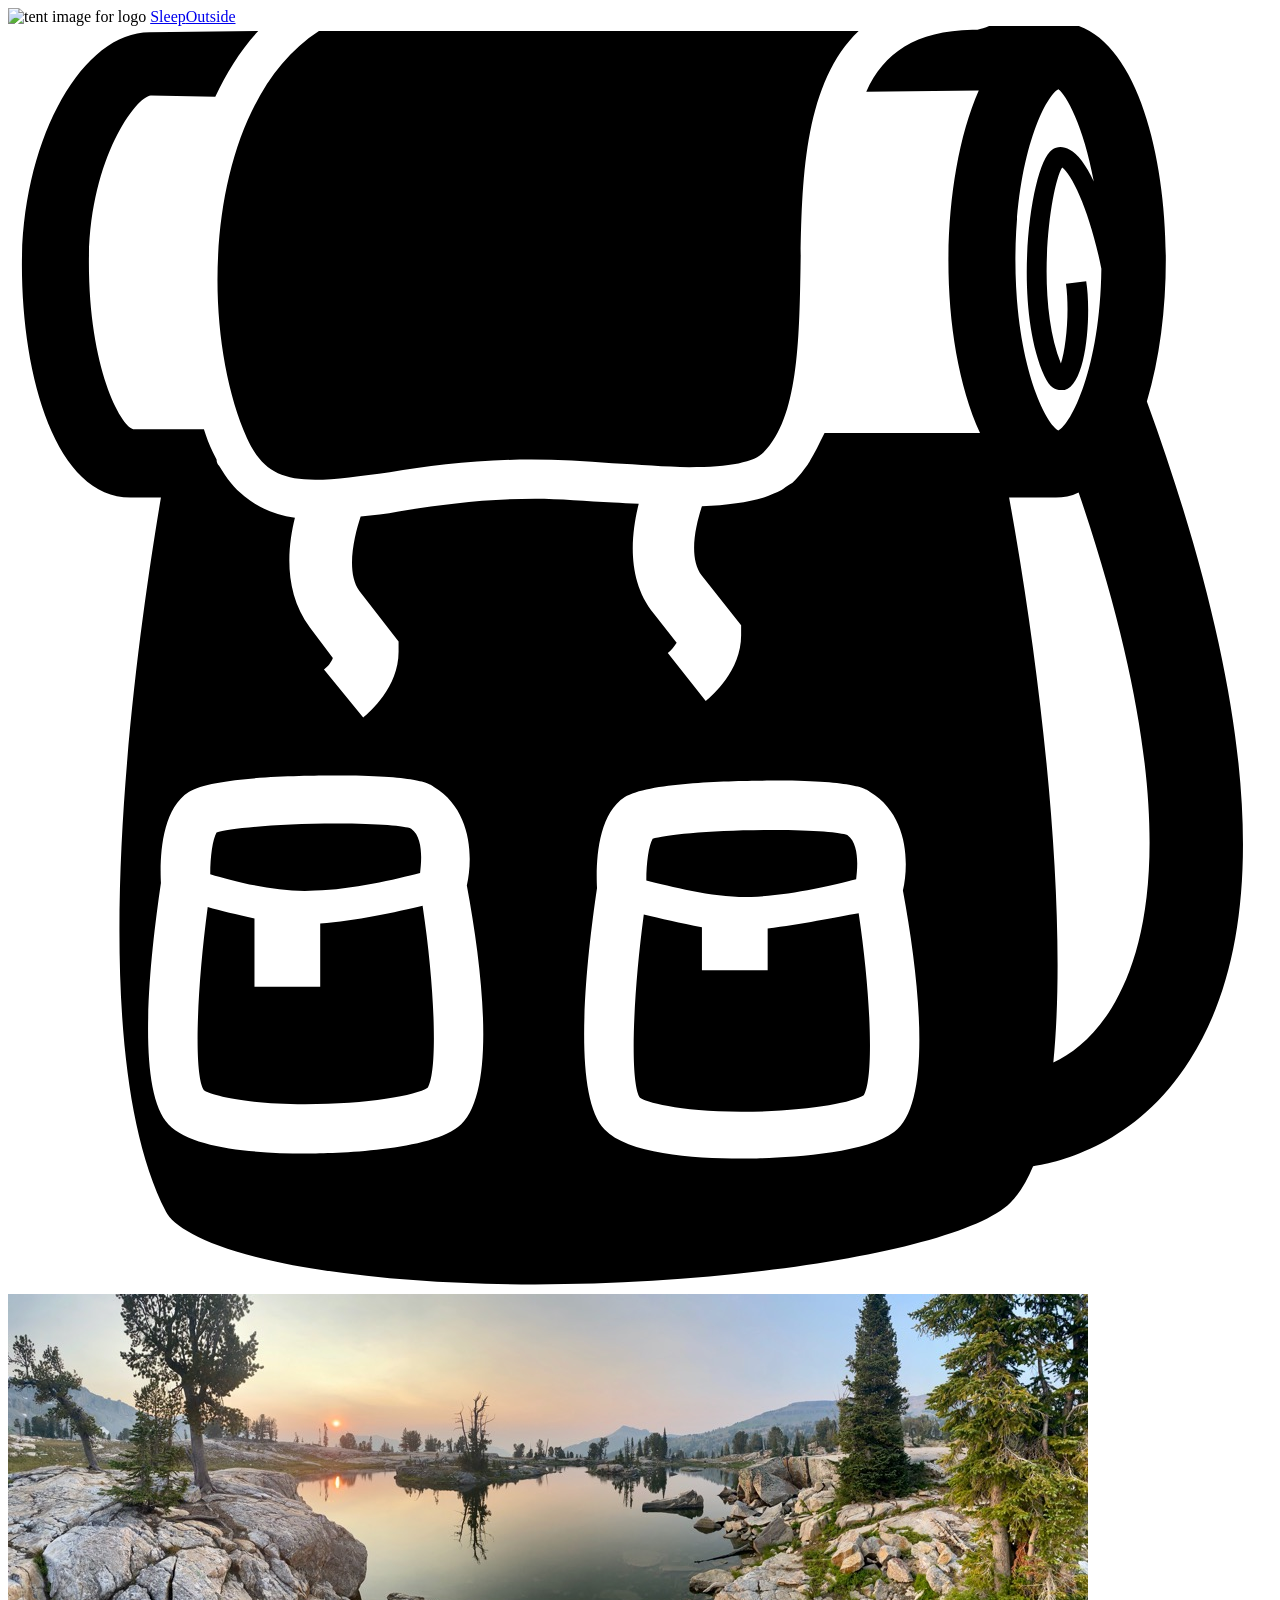
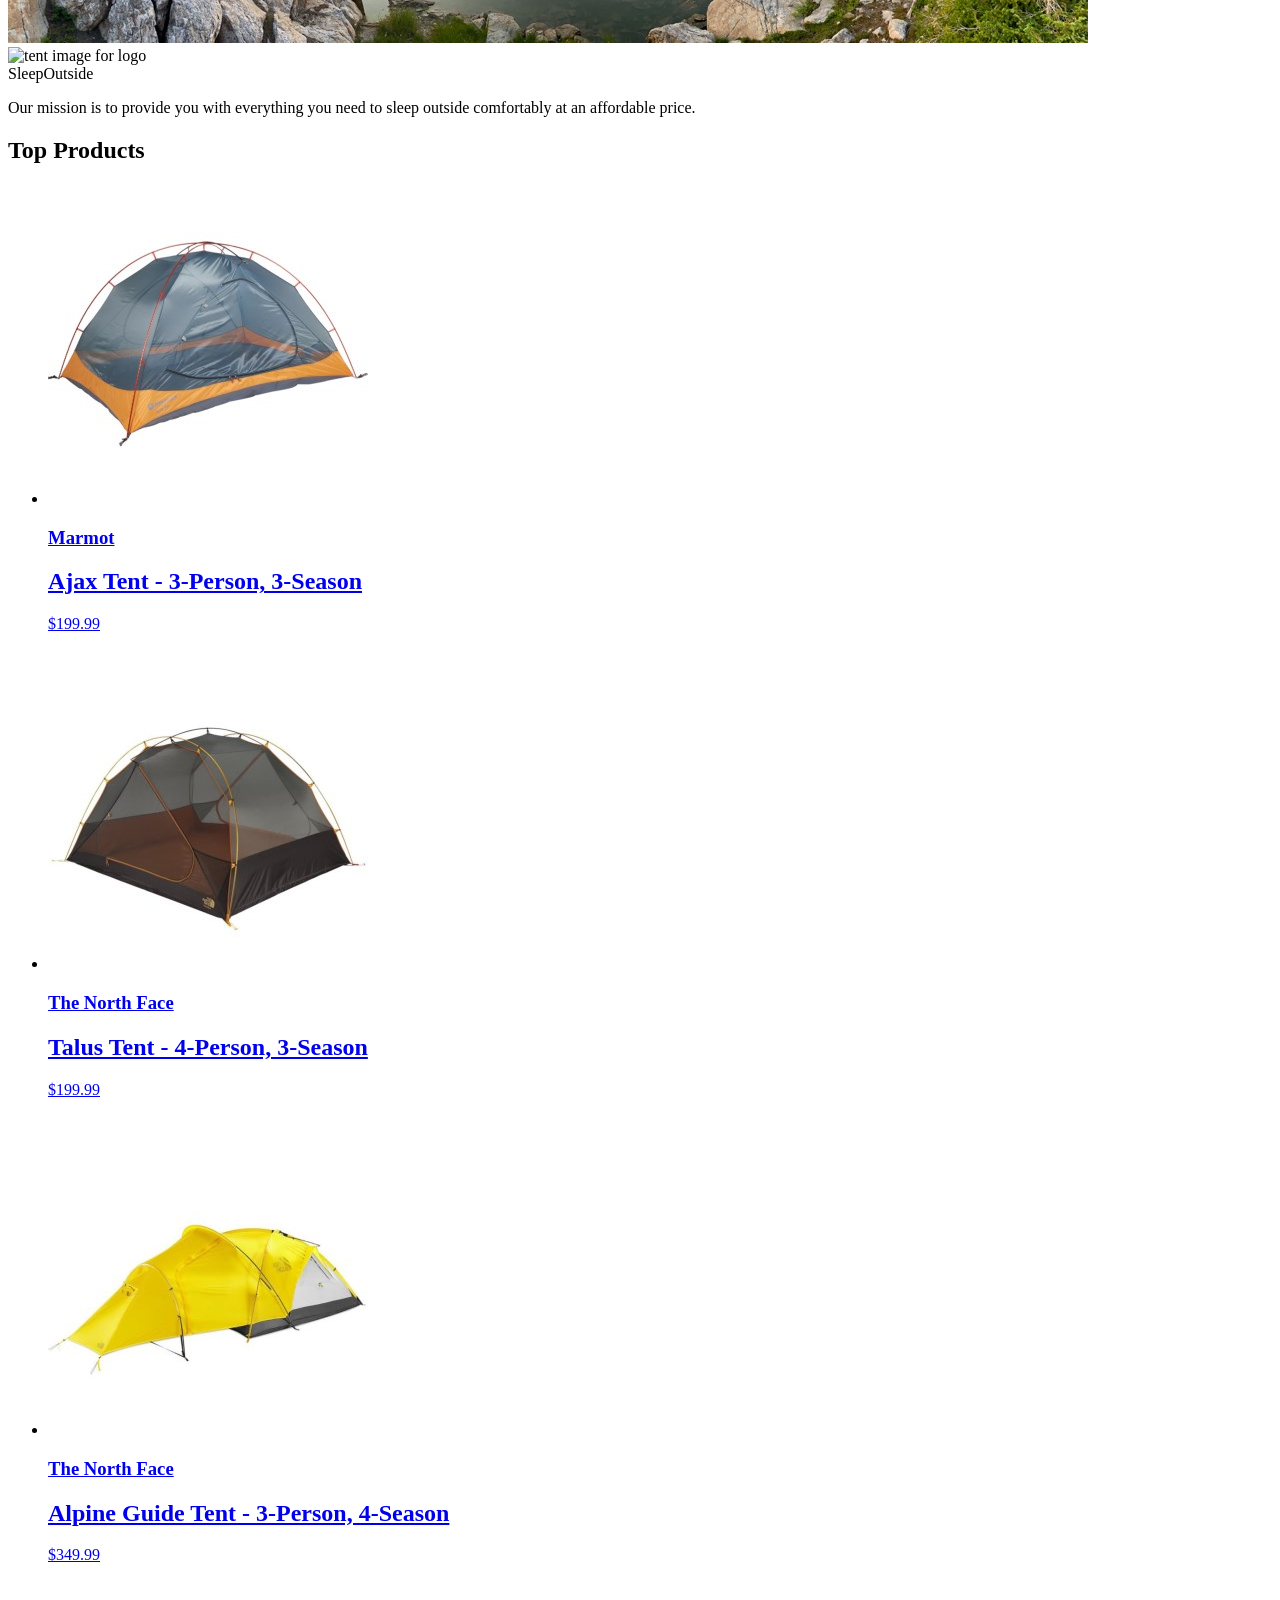
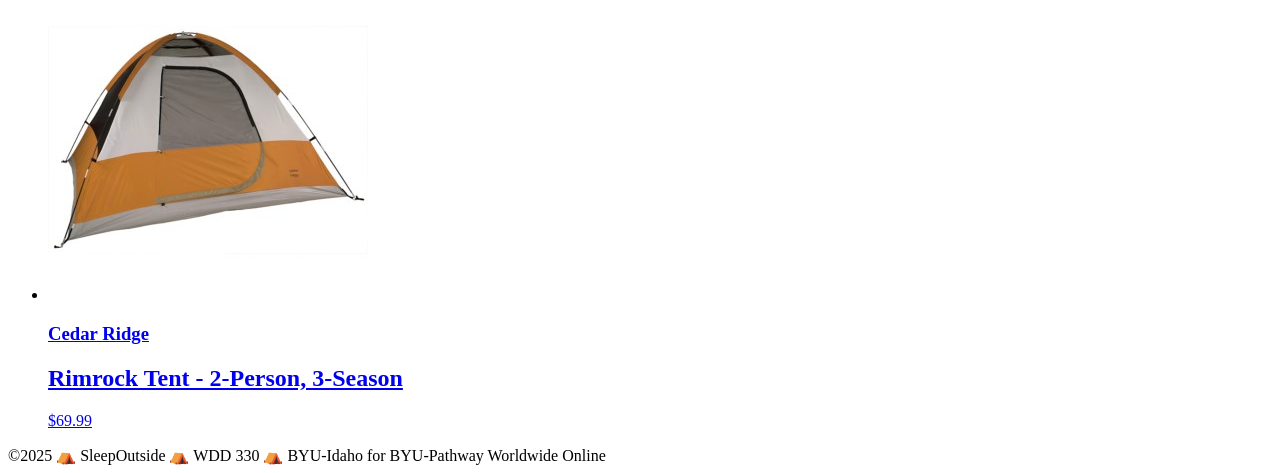
==== src/index.html @ 517fd77a "Initial commit" ====
<!doctype html>
<html lang="en">
  <head>
    <meta charset="UTF-8" />
    <meta name="viewport" content="width=device-width, initial-scale=1.0" />
    <title>Sleep Outside | Home</title>
    <link rel="stylesheet" href="/css/style.css" />
  </head>

  <body>
    <header class="divider">
      <div class="logo">
        <img src="/images/noun_Tent_2517.svg" alt="tent image for logo" />
        <a href="index.html"> Sleep<span class="highlight">Outside</span></a>
      </div>
      <div class="cart">
        <a href="cart/index.html">
          <svg xmlns="http://www.w3.org/2000/svg" viewBox="0 0 100 100">
            <path
              d="M18.9 32.6c1.1 2.4 2.5 3.3 5.4 3.3 1.6 0 3.6-0.3 5.9-0.6 3.2-0.5 6.9-1 11.2-1 2.1 0 4.3 0.1 6.4 0.3 2.1 0.1 4.2 0.3 6.1 0.3 3.2 0 5.2-0.4 5.9-1.2 2.7-2.7 2.8-8.8 2.9-14.6 0.1-6.7 0.2-14.5 4.6-18.7 -0.5 0-1 0-1.6 0 -14.2 0-37.5 0-41.1 0C15.6 6.2 14.9 23.6 18.9 32.6z"
            />
            <path
              d="M90.1 29.7c1-3.3 1.5-7.3 1.5-11.2 0-9-2.7-18.8-8.6-18.8 -0.1 0-0.2 0-0.3 0L77.8-0.1c-0.3 0.2-0.8 0.3-1.1 0.4 0 0 0 0 0 0 -0.2 0-0.3 0-0.4 0 -4.5 0.1-7 1.8-8.4 4.9l8.9-0.1c-1.6 3.6-2.4 8.7-2.4 13.5 0 4.9 0.8 9.9 2.5 13.6l-12.3 0c-0.2 0.4-0.4 0.8-0.6 1.2 -0.2 0.4-0.4 0.7-0.6 1.1 -0.1 0.1-0.1 0.2-0.2 0.3 -0.3 0.4-0.5 0.7-0.9 1.1 0 0 0 0 0 0 0 0-0.1 0.1-0.1 0.1 -0.1 0.1-0.2 0.2-0.4 0.3 -0.2 0.1-0.4 0.3-0.6 0.4 0 0 0 0 0 0 -0.4 0.2-0.9 0.4-1.4 0.6 -1.3 0.4-2.9 0.6-4.9 0.7 -0.5 1.5-1.1 4.1 0 5.5l3.1 3.9 0 0.8c0 2.8-2.3 4.8-2.8 5.2l-3-3.8c0.3-0.2 0.5-0.5 0.7-0.8l-1.8-2.3c-2.2-2.7-1.8-6.3-1.2-8.7 -0.7 0-1.4-0.1-2-0.1 -2.1-0.1-4.3-0.3-6.2-0.3 -4.1 0-7.7 0.5-10.8 1 -1 0.2-2 0.3-3 0.4 -0.5 1.5-1.2 4.4-0.1 5.9l3.1 4 0 0.8c0 2.8-2.3 4.8-2.8 5.2l-3.1-3.8c0.3-0.2 0.6-0.6 0.7-0.9l-1.8-2.4c-2.1-2.8-1.8-6.3-1.2-8.7 -1.6-0.2-2.9-0.8-4-1.7h0c-0.8-0.6-1.4-1.4-2-2.4 -0.1-0.1-0.2-0.3-0.2-0.5 -0.1-0.2-0.2-0.4-0.3-0.6 -0.3-0.6-0.5-1.2-0.7-1.8l-5.6 0c-1-0.3-3.5-4.8-3.5-13.2 0-8.1 3.7-13.1 4.9-13.2L16.4 5.6c0.9-1.9 2-3.7 3.4-5.2L11.2 0.5c-5.4 0-10.1 8.6-10.1 18.4 0 8.9 2.7 18.4 8.6 18.4h2.4c-1.8 10.7-6.6 43 0.4 56.5 0.7 1.4 4.3 3.4 12.2 4.6 20.2 3.1 49.8-0.5 54.6-5.3 0.7-0.7 1.3-1.7 1.8-2.9 2-0.3 8.2-1.7 12.4-8.4C100.1 71.5 98.9 53.9 90.1 29.7zM35.6 87.1c-2.6 2-10.5 2.1-12.1 2.1 0 0 0 0 0 0 -3.9 0-9-0.4-10.8-2.3 -2.6-2.7-1.5-13-0.6-19.1 -0.1-1.9 0-5.8 2.2-7.2 1.9-1.2 8.7-1.3 11.6-1.3 6.4 0 7.4 0.6 7.8 0.9 3 1.8 3.1 5.6 2.6 7.8C37.7 75.5 38.6 84.8 35.6 87.1zM70.1 87.5c-2.6 2-10.5 2.1-12.1 2.1 0 0 0 0 0 0 -3.9 0-9-0.4-10.8-2.3 -2.6-2.7-1.5-13-0.6-19.1 -0.1-1.9 0-5.8 2.2-7.2 1.9-1.2 8.7-1.3 11.6-1.3 6.4 0 7.4 0.6 7.8 0.9 3 1.8 3.1 5.6 2.6 7.8C72.2 76 73.1 85.3 70.1 87.5zM85.9 12.3c-0.6-1.3-1.3-2.2-1.9-2.5 -0.5-0.3-1-0.3-1.4 0 -1.7 1.1-3.2 12.2-0.6 17.9 0.4 0.9 0.9 1.1 1.3 1.1 0.1 0 0.2 0 0.3 0 1.8-0.5 2.1-6.2 1.7-8.6l-1.6 0.2c0.3 2.2 0 5.1-0.4 6.3 -2.1-5.3-0.8-14.1 0.1-15.5 0.8 0.6 2.2 3.5 3.1 8 -0.1 7.9-2.4 12.3-3.4 12.8 -1-0.5-3.4-5.2-3.4-13.5 0-8.3 2.4-13 3.4-13.5C83.7 5.4 85.1 7.9 85.9 12.3zM87.3 77.7c-1.4 2.3-3.1 3.6-4.6 4.3 1.2-12.2-1-31-3.5-44.7h3.3c0.1 0 0.3 0 0.4 0 0.6 0 1.2-0.1 1.8-0.4C92.8 60.7 90.7 72.2 87.3 77.7z"
            />
            <path
              d="M24.7 71v5h-5.2v-5.4c-1.4-0.3-2.7-0.6-3.7-0.9 -0.9 6.8-1.1 13.3-0.3 14.5 0.4 0.3 2.9 1.1 8 1.1h0c5 0 8.8-0.7 9.7-1.3 0.8-1.3 0.6-7.7-0.4-14.4C30.7 70.1 27.5 70.8 24.7 71z"
            />
            <path
              d="M58.8 68.9c2.9-0.1 6.4-0.9 8.3-1.4 0.1-0.8 0.3-2.8-0.7-3.5 -0.5-0.2-2.5-0.4-5.9-0.4 -4.9 0-8.6 0.4-9.5 0.7 -0.3 0.5-0.5 1.9-0.5 3.3C52.5 68.1 56 69 58.8 68.9z"
            />
            <path
              d="M24.3 68.4c2.9-0.1 6.4-0.9 8.3-1.4 0.1-0.8 0.3-2.8-0.7-3.5 -0.5-0.2-2.5-0.4-5.9-0.4 -4.9 0-8.6 0.4-9.5 0.7 -0.3 0.5-0.5 1.9-0.5 3.3C18 67.7 21.5 68.6 24.3 68.4z"
            />
            <path
              d="M60.1 71.4v3.3h-5.2v-3.4c-1.7-0.3-3.3-0.7-4.6-1 -0.9 6.8-1.1 13.3-0.3 14.5 0.4 0.3 2.9 1.1 8 1.1h0c5 0 8.8-0.7 9.7-1.3 0.8-1.3 0.6-7.7-0.4-14.4C65.5 70.5 62.7 71.1 60.1 71.4z"
            />

            <!-- <text x="0" y="115" fill="#000000" font-size="5px" font-weight="bold" font-family="'Helvetica Neue', Helvetica, Arial-Unicode, Arial, Sans-serif">Created by Natalia Woodroffe</text>
            <text x="0" y="120" fill="#000000" font-size="5px" font-weight="bold" font-family="'Helvetica Neue', Helvetica, Arial-Unicode, Arial, Sans-serif">from the Noun Project</text> -->
          </svg>
        </a>
      </div>
    </header>
    <main class="divider">
      <div class="hero">
        <img
          src="/images/banner-sm.jpg"
          srcset="images/banner-sm.jpg 500w, images/banner.jpg"
          alt="image of a high mountain lake"
        />
        <div class="logo logo--square">
          <img src="/images/noun_Tent_2517.svg" alt="tent image for logo" />
          <div>Sleep<span class="highlight">Outside</span></div>
        </div>
        <div class="mission">
          <p>
            Our mission is to provide you with everything you need to sleep
            outside comfortably at an affordable price.
          </p>
        </div>
      </div>

      <section class="products">
        <h2>Top Products</h2>
        <ul class="product-list">
          <li class="product-card">
            <a href="product_pages/marmot-ajax-3.html">
              <img
                src="images/tents/marmot-ajax-tent-3-person-3-season-in-pale-pumpkin-terracotta~p~880rr_01~320.jpg"
                alt="Marmot Ajax tent"
              />
              <h3 class="card__brand">Marmot</h3>
              <h2 class="card__name">Ajax Tent - 3-Person, 3-Season</h2>
              <p class="product-card__price">$199.99</p>
            </a>
          </li>
          <li class="product-card">
            <a href="product_pages/northface-talus-4.html">
              <img
                src="images/tents/the-north-face-talus-tent-4-person-3-season-in-golden-oak-saffron-yellow~p~985rf_01~320.jpg"
                alt="Talus Tent - 4-Person, 3-Season"
              />
              <h3 class="card__brand">The North Face</h3>
              <h2 class="card__name">Talus Tent - 4-Person, 3-Season</h2>
              <p class="product-card__price">$199.99</p>
            </a>
          </li>
          <li class="product-card">
            <a href="product_pages/northface-alpine-3.html">
              <img
                src="images/tents/the-north-face-alpine-guide-tent-3-person-4-season-in-canary-yellow-high-rise-grey~p~985pr_01~320.jpg"
                alt="Alpine Guide Tent - 3-Person, 4-Season"
              />
              <h3 class="card__brand">The North Face</h3>
              <h2 class="card__name">Alpine Guide Tent - 3-Person, 4-Season</h2>
              <p class="product-card__price">$349.99</p>
            </a>
          </li>
          <li class="product-card">
            <a href="product_pages/cedar-ridge-rimrock-2.html">
              <img
                src="images/tents/cedar-ridge-rimrock-tent-2-person-3-season-in-rust-clay~p~344yj_01~320.jpg"
                alt="Rimrock Tent - 2-Person, 3-Season"
              />
              <h3 class="card__brand">Cedar Ridge</h3>
              <h2 class="card__name">Rimrock Tent - 2-Person, 3-Season</h2>
              <p class="product-card__price">$69.99</p>
            </a>
          </li>
        </ul>
      </section>
    </main>
    <footer>
      &copy;2025 ⛺ SleepOutside ⛺ WDD 330 ⛺ BYU-Idaho for BYU-Pathway
      Worldwide Online
    </footer>
  </body>
</html>
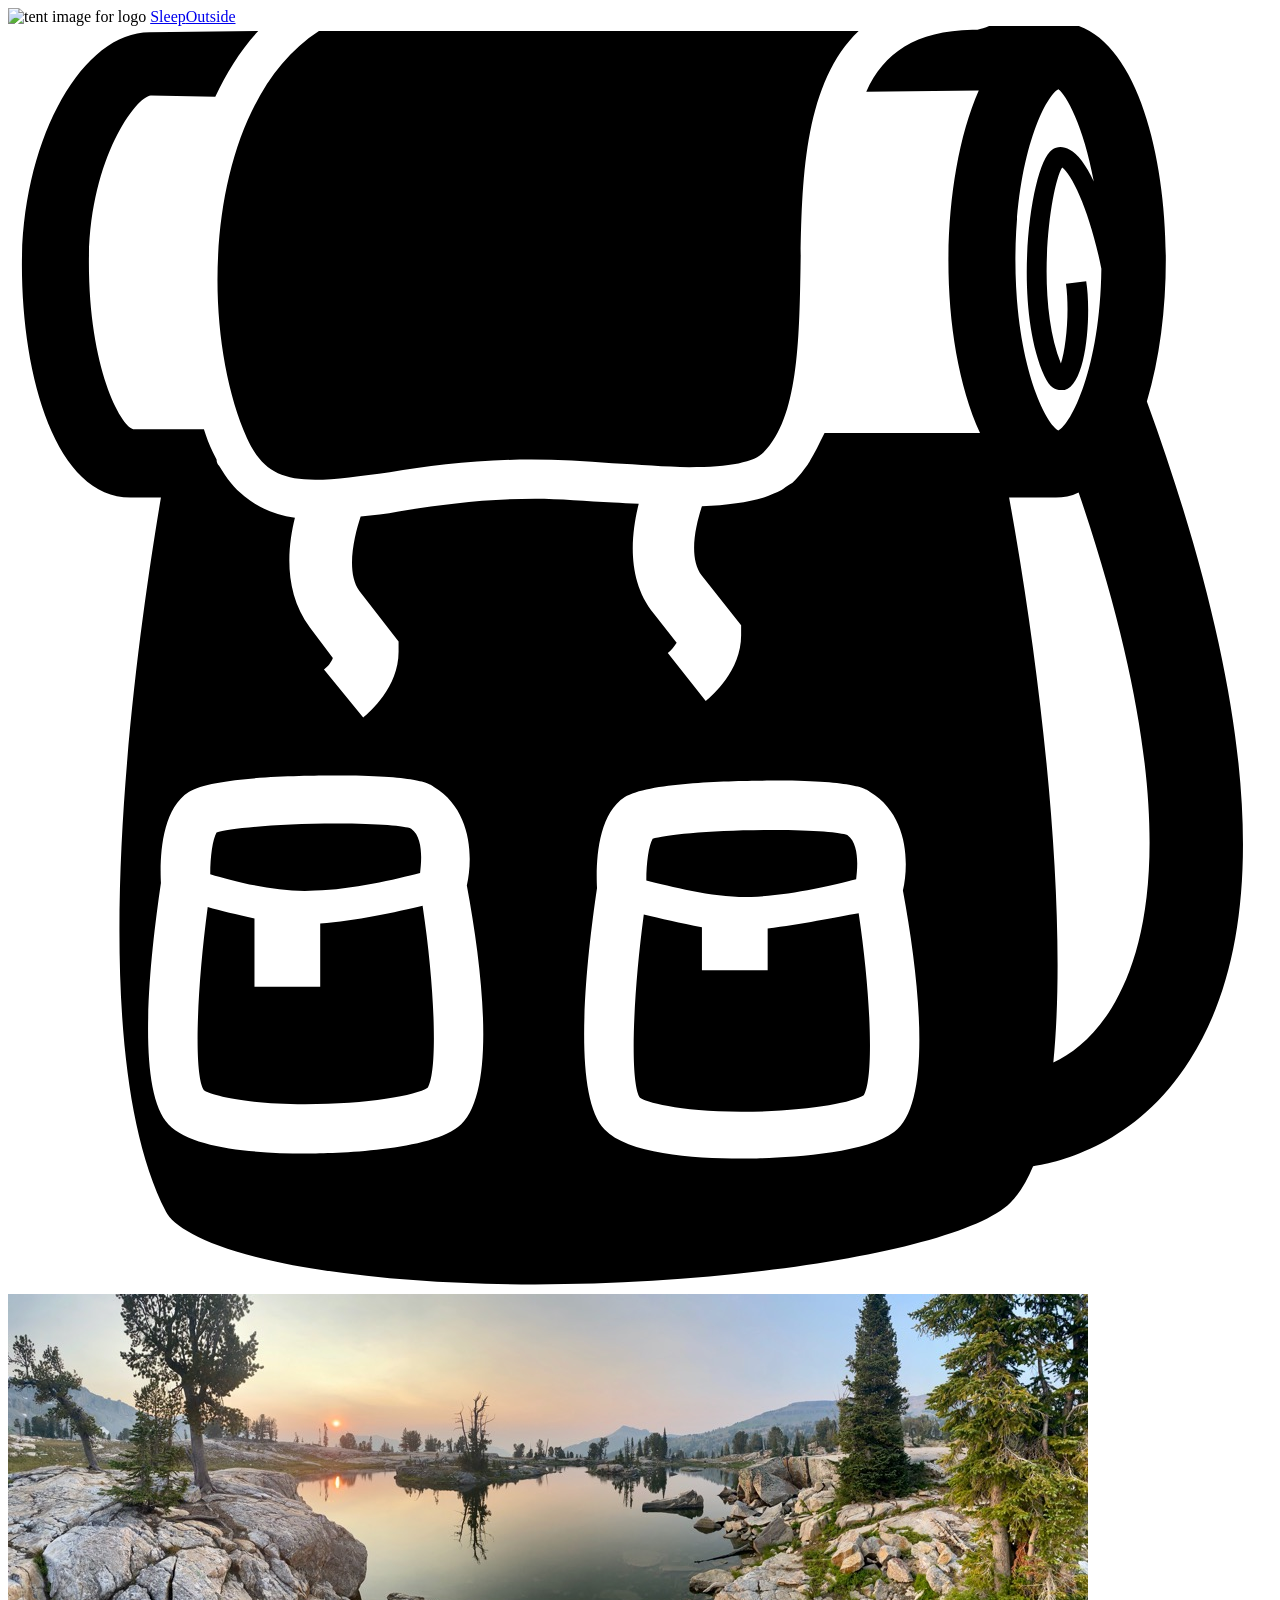
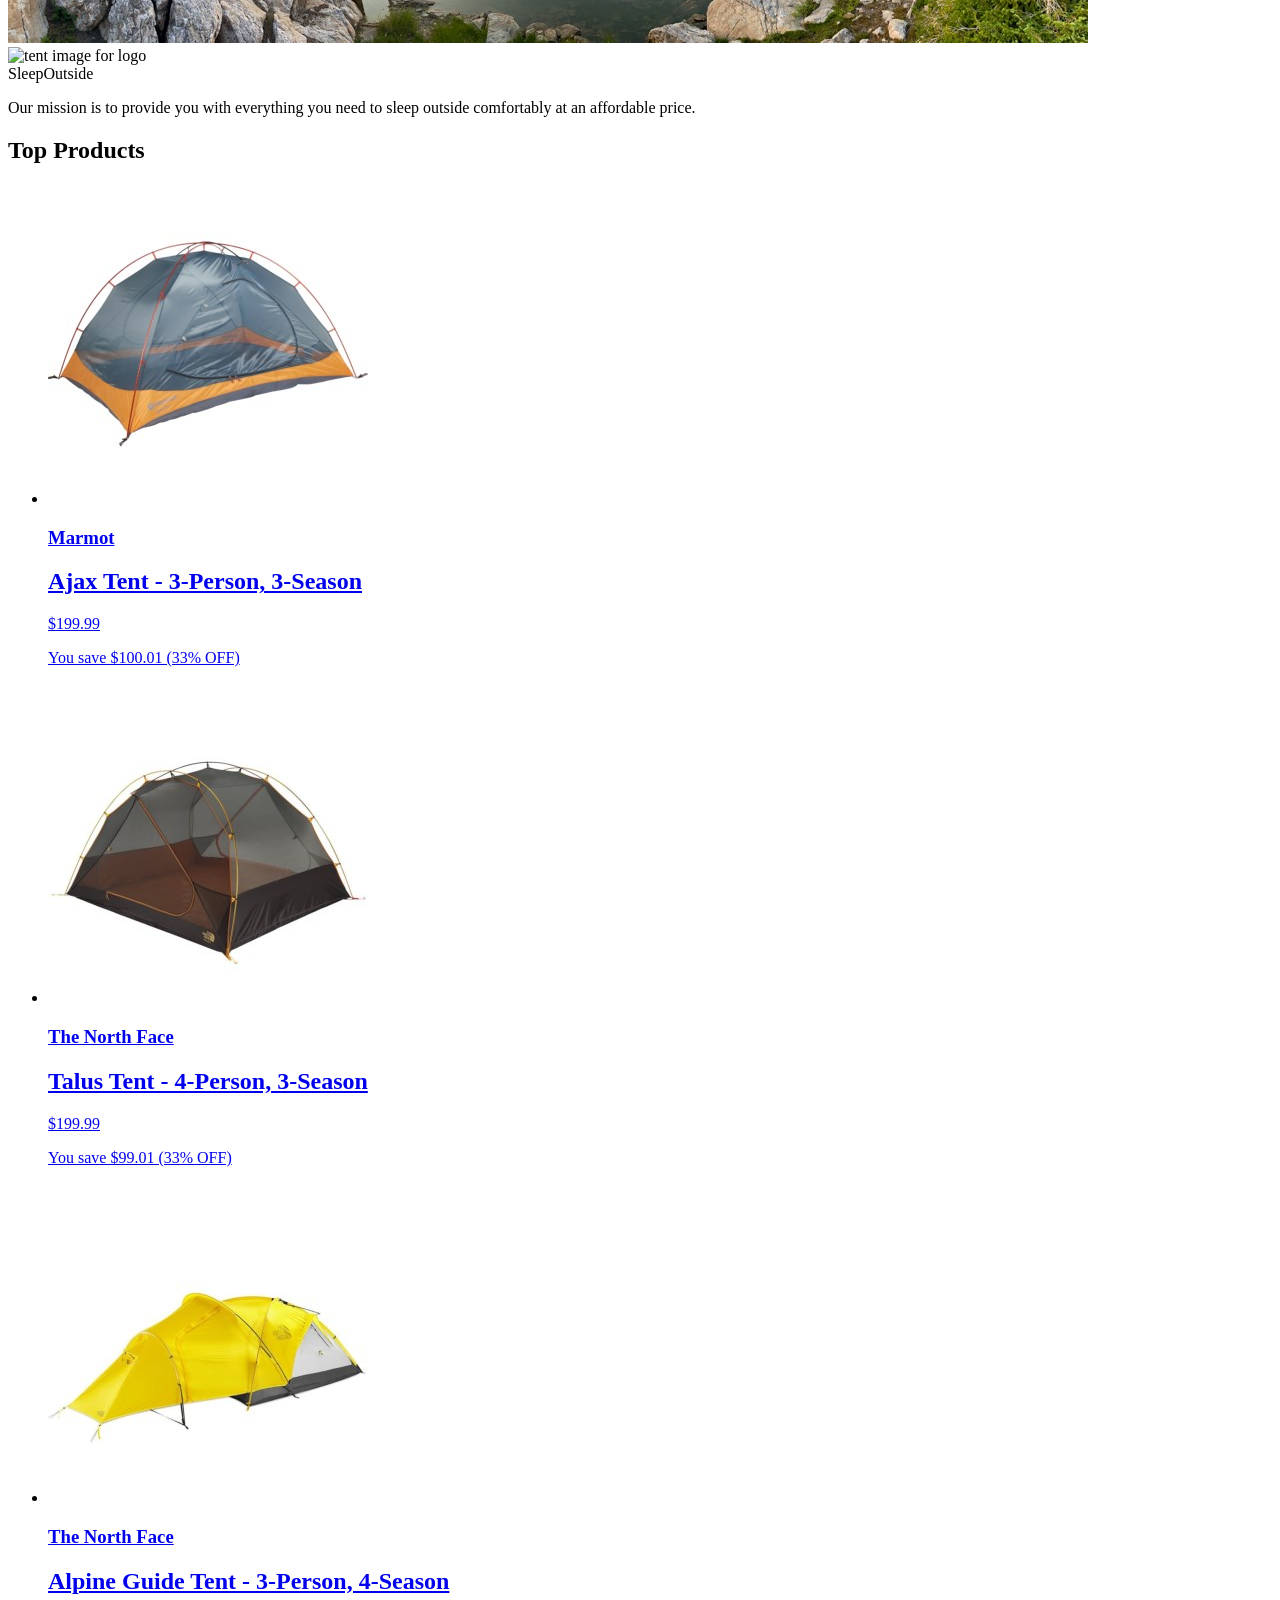
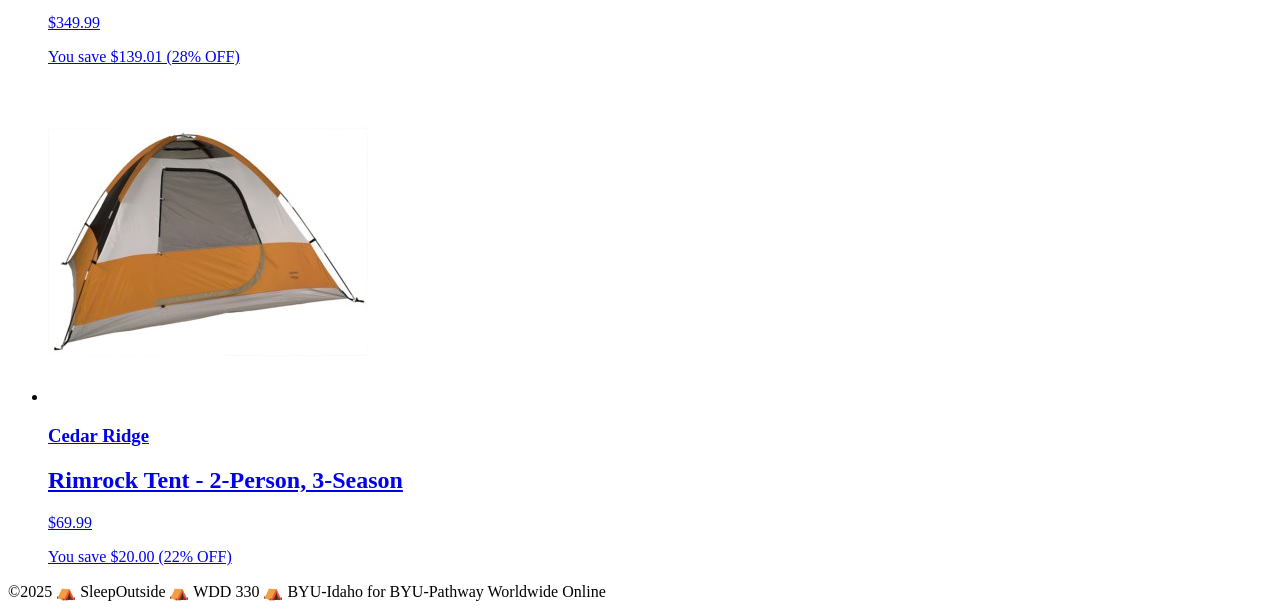
==== commit d325a19e: "new update" ====
--- a/src/index.html
+++ b/src/index.html
@@ -72,6 +72,7 @@
               <h3 class="card__brand">Marmot</h3>
               <h2 class="card__name">Ajax Tent - 3-Person, 3-Season</h2>
               <p class="product-card__price">$199.99</p>
+              <p class="discount-flag">You save $100.01 (33% OFF)</p>
             </a>
           </li>
           <li class="product-card">
@@ -83,6 +84,7 @@
               <h3 class="card__brand">The North Face</h3>
               <h2 class="card__name">Talus Tent - 4-Person, 3-Season</h2>
               <p class="product-card__price">$199.99</p>
+              <p class="discount-flag">You save $99.01 (33% OFF)</p>
             </a>
           </li>
           <li class="product-card">
@@ -94,6 +96,7 @@
               <h3 class="card__brand">The North Face</h3>
               <h2 class="card__name">Alpine Guide Tent - 3-Person, 4-Season</h2>
               <p class="product-card__price">$349.99</p>
+               <p class="discount-flag">You save $139.01 (28% OFF)</p>
             </a>
           </li>
           <li class="product-card">
@@ -105,6 +108,7 @@
               <h3 class="card__brand">Cedar Ridge</h3>
               <h2 class="card__name">Rimrock Tent - 2-Person, 3-Season</h2>
               <p class="product-card__price">$69.99</p>
+               <p class="discount-flag">You save $20.00 (22% OFF)</p>
             </a>
           </li>
         </ul>
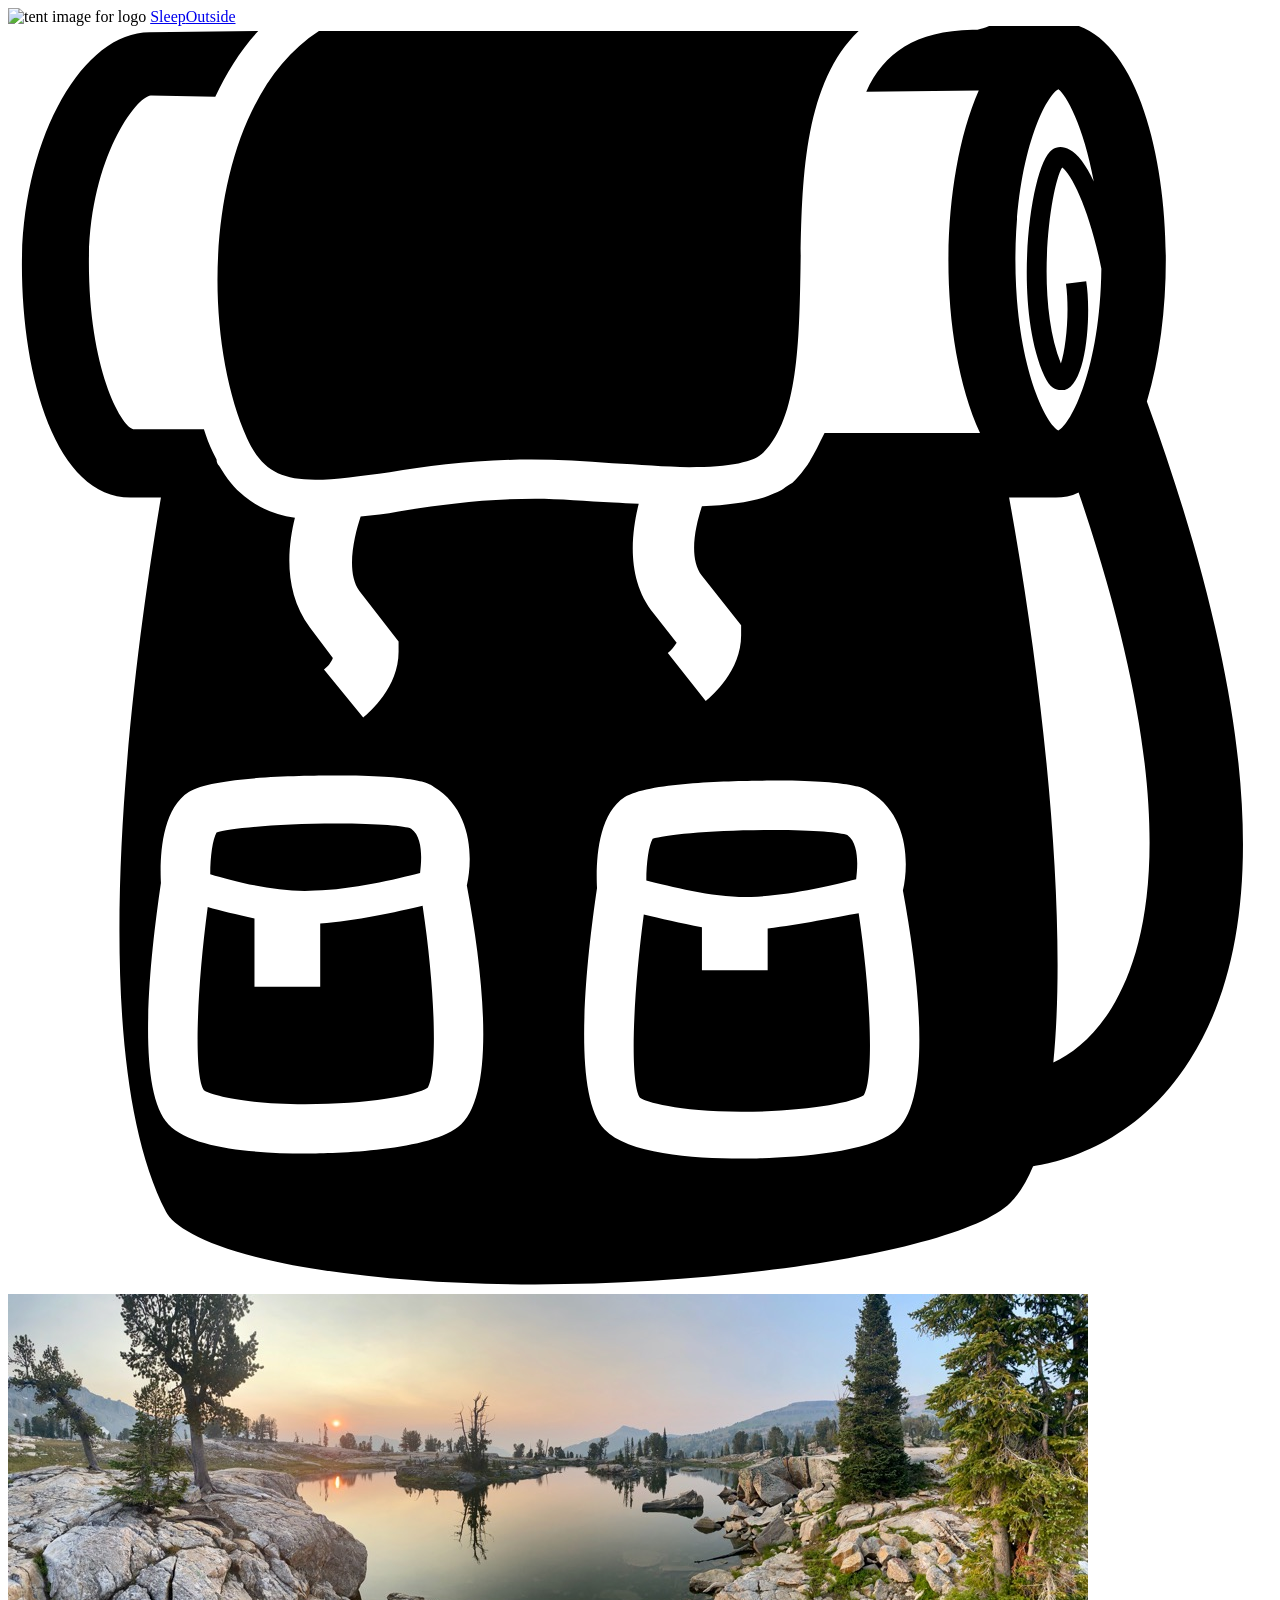
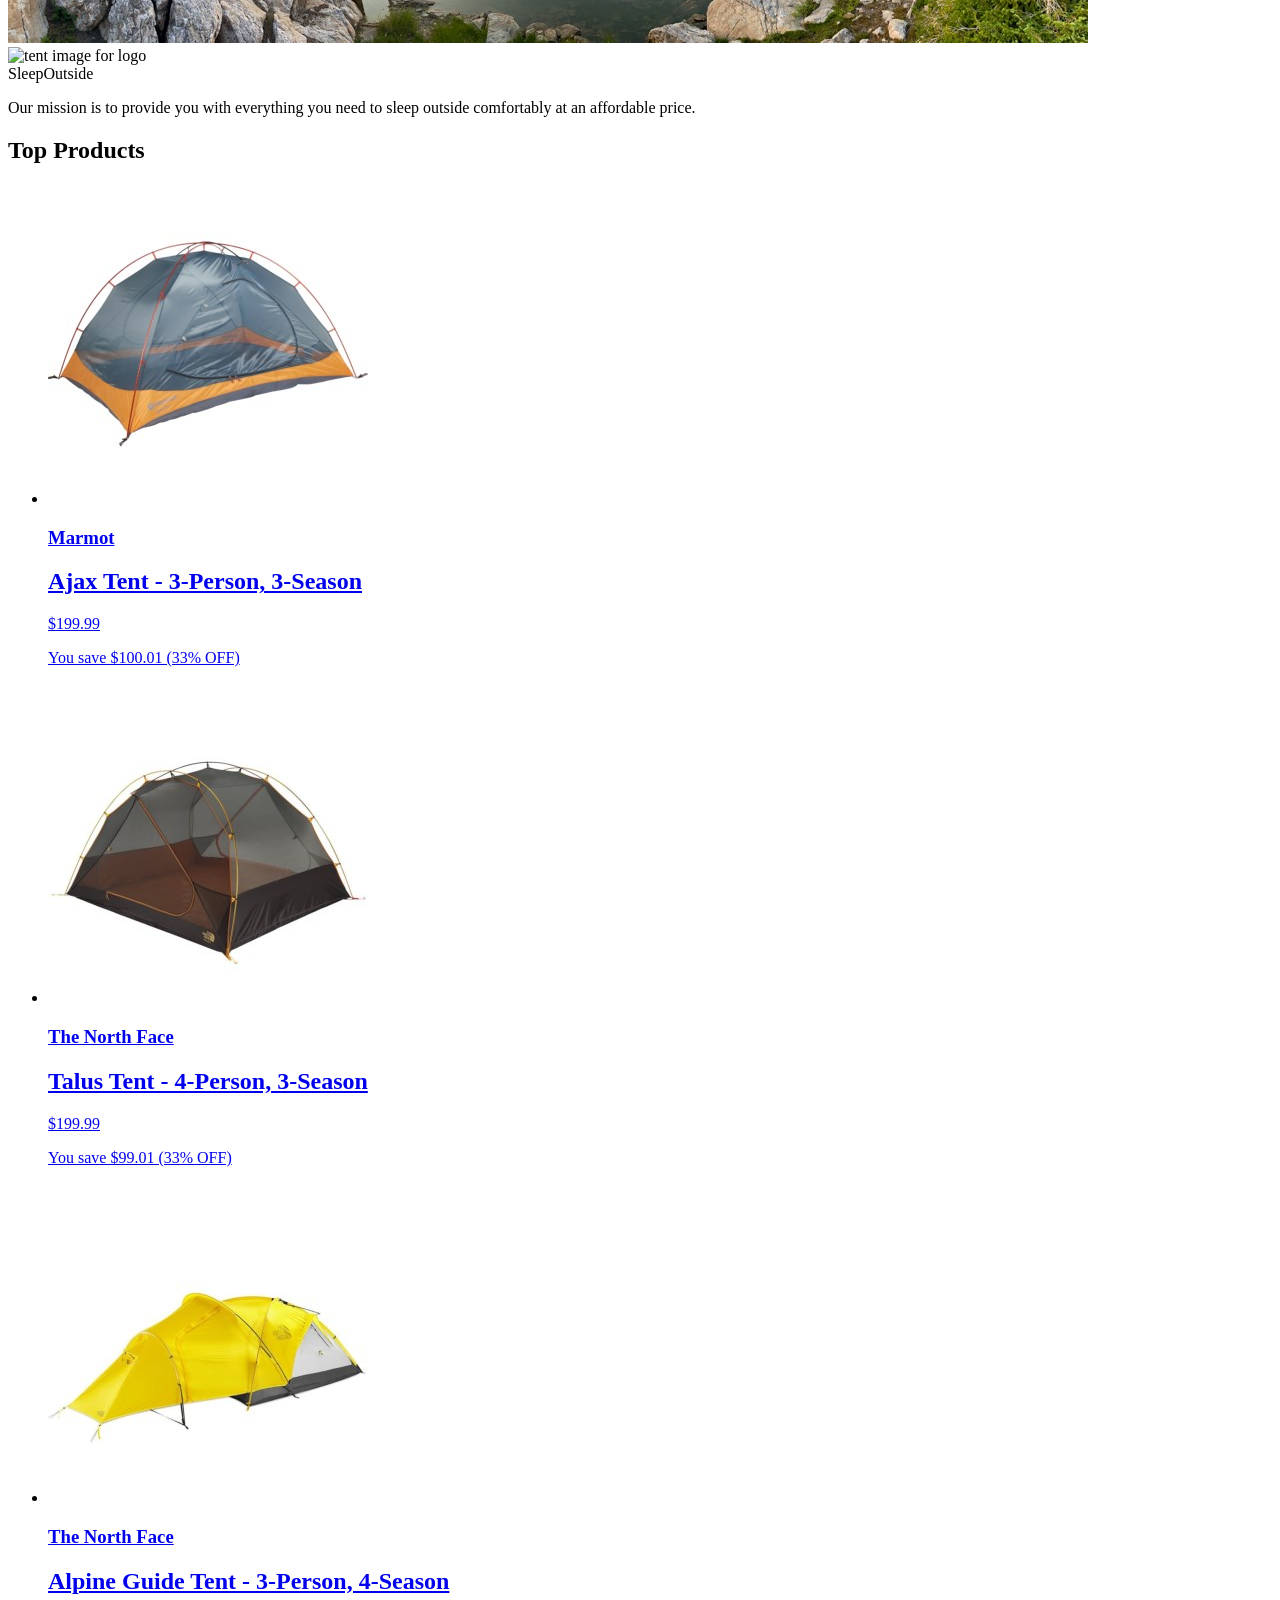
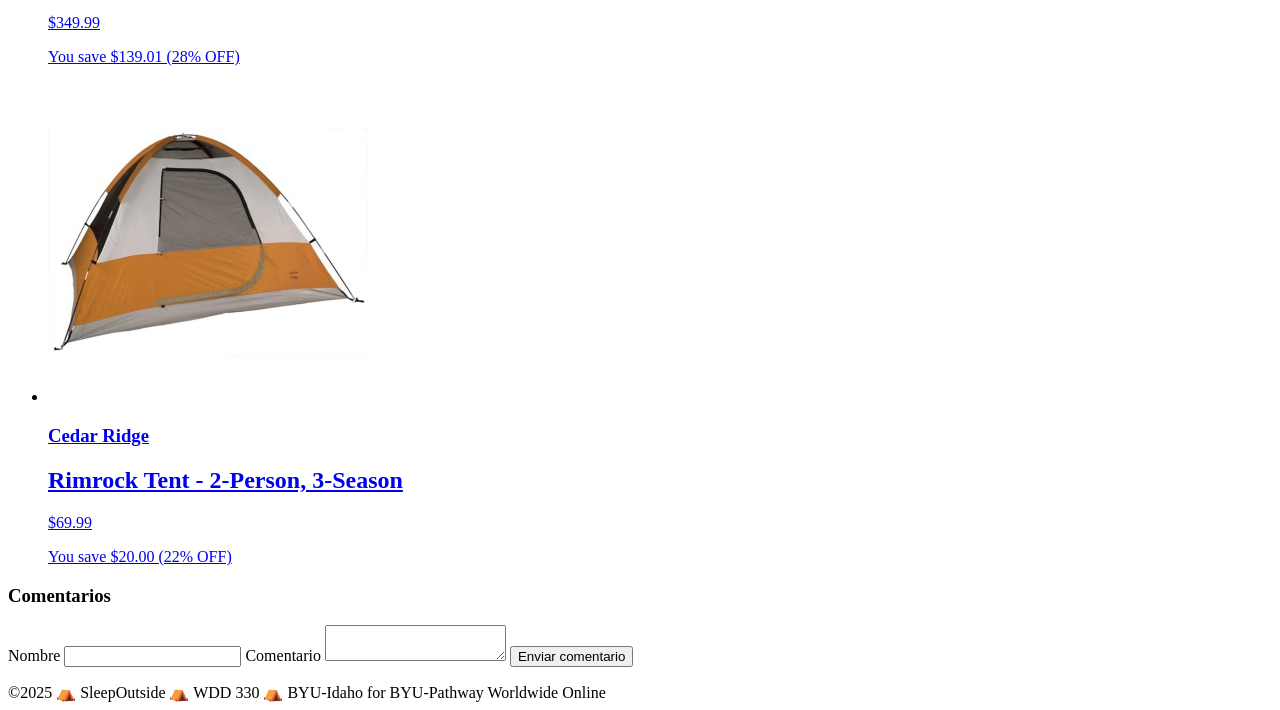
==== commit dc2817bd: "new update" ====
--- a/src/index.html
+++ b/src/index.html
@@ -81,7 +81,8 @@
                 src="images/tents/the-north-face-talus-tent-4-person-3-season-in-golden-oak-saffron-yellow~p~985rf_01~320.jpg"
                 alt="Talus Tent - 4-Person, 3-Season"
               />
-              <h3 class="card__brand">The North Face</h3>
+              <h3 class="card__brand">The North Face</h3> 
+              
               <h2 class="card__name">Talus Tent - 4-Person, 3-Season</h2>
               <p class="product-card__price">$199.99</p>
               <p class="discount-flag">You save $99.01 (33% OFF)</p>
@@ -112,6 +113,21 @@
             </a>
           </li>
         </ul>
+        <section id="comments-section">
+  <h3>Comentarios</h3>
+  <form id="comment-form">
+    <label for="comment-name">Nombre</label>
+    <input id="comment-name" name="name" required>
+
+    <label for="comment-text">Comentario</label>
+    <textarea id="comment-text" name="text" required></textarea>
+
+    <button type="submit">Enviar comentario</button>
+  </form>
+
+  <ul id="comments-list"></ul>
+</section>
+
       </section>
     </main>
     <footer>
